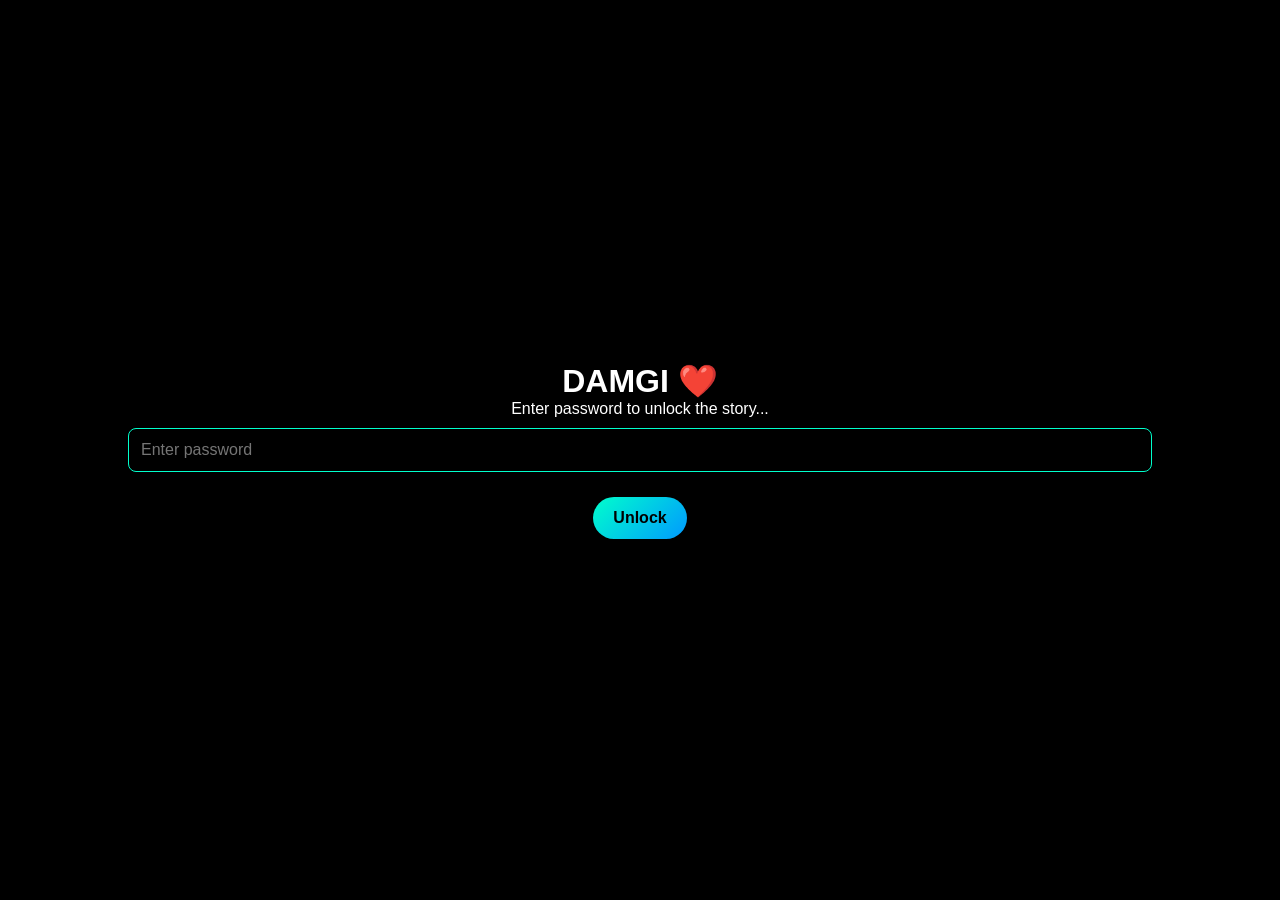
==== index.html @ 9e8d4cea "Add intro screen with title to index.html" ====
<!DOCTYPE html>
<html lang="en">
<head>
    <meta charset="UTF-8">

    <!-- 🔥 IMPORTANT FOR MOBILE -->
    <meta name="viewport" content="width=device-width, initial-scale=1.0">

    <title>DAMGI DAY ❤️</title>

    <link rel="stylesheet" href="style.css">
</head>
<div id="intro-screen">
    <h1>DAMGI ❤️</h1>
</div>
<body>

    <div class="section">

        <div class="container">

            <h1>DAMGI ❤️</h1>

            <p class="login-text">
                Enter password to unlock the story...
            </p>

            <input type="password" id="password" placeholder="Enter password">

            <button onclick="checkPassword()">Unlock</button>

            <p id="error"></p>

        </div>

    </div>

    <script src="script.js"></script>

</body>
</html>
---- style.css ----
/* ================= RESET ================= */
* {
    margin: 0;
    padding: 0;
    box-sizing: border-box;
}

/* ================= BODY ================= */
body {
    font-family: Arial, sans-serif;
    background: black;
    color: white;
    width: 100%;
    min-height: 100vh;
    overflow-x: hidden;
}

/* ================= SECTIONS ================= */
.section {
    min-height: 100vh;
    width: 100%;
    display: flex;
    justify-content: center;
    align-items: center;
}

/* ================= LOGIN PAGE ================= */
.container {
    width: 100%;
    height: 100vh; /* 🔥 full screen */
    display: flex;
    flex-direction: column;
    justify-content: center;
    align-items: center;

    background: url("https://res.cloudinary.com/dn0250gby/image/upload/v1775908260/artem-artemov-DVx3R5ulLtU-unsplash_n3tpuw.jpg") center/cover no-repeat;
    position: relative;
}

/* dark overlay */
.container::before {
    content: "";
    position: absolute;
    width: 100%;
    height: 100%;
    background: rgba(0,0,0,0.6);
    top: 0;
    left: 0;
}

.container * {
    position: relative;
    z-index: 1;
}

input {
    padding: 12px;
    margin: 10px 0;
    width: 80%;
    border-radius: 8px;
    border: 1px solid #00ffcc;
    background: black;
    color: white;
    font-size: 16px;
}

/* ================= BUTTON (PREMIUM STYLE) ================= */
button {
    margin-top: 15px;
    padding: 12px 20px;
    border-radius: 25px;
    border: none;
    background: linear-gradient(135deg, #00ffcc, #0099ff);
    color: black;
    font-weight: bold;
    font-size: 16px;
    cursor: pointer;
    transition: 0.3s;
}

button:hover {
    transform: scale(1.05);
    opacity: 0.9;
}

/* ================= HOME ================= */
.hero {
    width: 100%;
    min-height: 100vh;
    background: url("https://res.cloudinary.com/dn0250gby/image/upload/v1775908260/artem-artemov-DVx3R5ulLtU-unsplash_n3tpuw.jpg") center/cover no-repeat;
    display: flex;
    flex-direction: column;
    justify-content: center;
    padding: 30px;
    position: relative;
}

/* overlay */
.hero::before {
    content: "";
    position: absolute;
    width: 100%;
    height: 100%;
    background: rgba(0,0,0,0.6);
    top: 0;
    left: 0;
}

.hero * {
    position: relative;
    z-index: 1;
}

.hero h1 {
    font-size: 40px;
    color: #00ffcc;
}

.hero p {
    font-size: 18px;
    margin-top: 10px;
    max-width: 400px;
}

/* ================= STORY LIST ================= */
.chapter-list {
    width: 90%;
    max-width: 500px;
    margin-top: 20px;
}

.chapter-list button {
    width: 100%;
    margin: 10px 0;
    text-align: left;
    padding: 20px;
    border-radius: 12px;
    background: rgba(255,255,255,0.05);
    color: white;
    font-size: 16px;
}

/* ================= CHAPTER PAGE ================= */
#chapterPage {
    width: 100%;
    height: 100vh; /* 🔥 full screen */
    background: url("https://res.cloudinary.com/dn0250gby/image/upload/v1775908260/artem-artemov-DVx3R5ulLtU-unsplash_n3tpuw.jpg") center/cover no-repeat;
    background-size: cover;
    background-position: center;
    background-repeat: no-repeat;

    position: relative;
    display: flex;
    justify-content: center;
    align-items: center;
}

/* overlay */
#chapterPage::before {
    content: "";
    position: absolute;
    width: 100%;
    height: 100%;
    background: rgba(0,0,0,0.5);
}

/* content box */
.chapter-box {
    position: relative;
    z-index: 1;
    width: 90%;
    max-width: 600px;
    padding: 20px;
    text-align: center;

    background: rgba(0,0,0,0.4); /* 🔥 glass effect */
    border-radius: 10px;
}

/* title */
#chapterTitle {
    font-size: 26px;
    color: #00ffcc;
    margin-bottom: 10px;
}

/* text */
#chapterText {
    font-size: 18px;
    line-height: 1.8;
    white-space: pre-line;
    max-height: 70vh;
    overflow-y: auto;
    padding-right: 5px;
}

/* ================= BIRTHDAY ================= */
.card {
    width: 90%;
    max-width: 500px;
    background: #111;
    padding: 25px;
    border-radius: 12px;
}

.card h1 {
    color: #00ffcc;
    font-size: 28px;
}

.card p {
    font-size: 18px;
}

/* ================= MOBILE OPTIMIZATION ================= */
@media (max-width: 768px) {

    .hero h1 {
        font-size: 32px;
    }

    .hero p {
        font-size: 16px;
    }

    #chapterTitle {
        font-size: 22px;
    }

    #chapterText {
        font-size: 17px;
    }

    button {
        font-size: 15px;
    }
}

#story {
    min-height: 100vh;
    background: url("https://res.cloudinary.com/dn0250gby/image/upload/v1775893734/img2_durf24.jpg") center/cover no-repeat;
    position: relative;
    flex-direction: column;
}
#story::before {
    content: "";
    position: absolute;
    width: 100%;
    height: 100%;
    background: rgba(0,0,0,0.7);
    top: 0;
    left: 0;
}

#story * {
    position: relative;
    z-index: 1;
}
/* ===== CHAPTER GRID ===== */
.chapter-list {
    display: grid;
    grid-template-columns: repeat(auto-fit, minmax(160px, 1fr));
    gap: 15px;
    width: 90%;
    max-width: 700px;
    margin-top: 20px;
}

/* ===== NETFLIX CARD STYLE ===== */
.chapter-card {
    background: rgba(20,20,20,0.8);
    border-radius: 12px;
    padding: 15px;
    cursor: pointer;
    transition: 0.3s;
    border: 1px solid rgba(0,255,204,0.2);
    backdrop-filter: blur(6px);
}

.chapter-card h3 {
    color: #00ffcc;
    margin-bottom: 5px;
    font-size: 18px;
}

.chapter-card p {
    font-size: 13px;
    color: #ccc;
}

/* HOVER EFFECT (Netflix feel) */
.chapter-card:hover {
    transform: scale(1.05);
    background: rgba(0,255,204,0.1);
    border: 1px solid #00ffcc;
}

/* ===== GRID LAYOUT ===== */
.chapter-list {
    display: grid;
    grid-template-columns: repeat(auto-fit, minmax(180px, 1fr));
    gap: 18px;
    width: 95%;
    max-width: 900px;
    margin-top: 20px;
}

/* ===== CARD ===== */
.chapter-card {
    background: #111;
    border-radius: 14px;
    overflow: hidden;
    cursor: pointer;
    transition: 0.4s;
    position: relative;
    box-shadow: 0 10px 25px rgba(0,0,0,0.5);
}

/* IMAGE AREA */
.chapter-img {
    width: 100%;
    height: 140px;
    background-size: cover;
    background-position: center;
    transition: 0.5s;
}

/* TEXT AREA */
.chapter-info {
    padding: 12px;
}

.chapter-info h3 {
    color: #00ffcc;
    margin: 0;
    font-size: 16px;
}

.chapter-info p {
    font-size: 13px;
    color: #aaa;
    margin-top: 5px;
}

/* HOVER EFFECT (Netflix zoom feel) */
.chapter-card:hover {
    transform: scale(1.07);
    box-shadow: 0 15px 35px rgba(0,255,204,0.2);
}

.chapter-card:hover .chapter-img {
    transform: scale(1.1);
}

#story {
    background: linear-gradient(rgba(0,0,0,0.6), rgba(0,0,0,0.9)),
    url("https://res.cloudinary.com/dn0250gby/image/upload/v1775893734/img2_durf24.jpg");
    background-size: cover;
    background-position: center;
}

/* ===== INTRO SCREEN ===== */
#intro-screen {
    position: fixed;
    width: 100%;
    height: 100vh;
    background: black;
    display: flex;
    justify-content: center;
    align-items: center;
    z-index: 9999;
    animation: fadeOut 2.5s ease forwards;
    animation-delay: 2s;
    pointer-events: none;
}

#intro-screen h1 {
    color: #00ffcc;
    font-size: 40px;
    letter-spacing: 3px;
    animation: zoomIn 1.5s ease;
}

/* animations */
@keyframes zoomIn {
    from { transform: scale(0.5); opacity: 0; }
    to { transform: scale(1); opacity: 1; }
}

@keyframes fadeOut {
    to { opacity: 0; visibility: hidden; }
}


.section {
    animation: fadePage 0.6s ease;
}

@keyframes fadePage {
    from { opacity: 0; transform: translateY(10px); }
    to { opacity: 1; transform: translateY(0); }
}

.chapter-card {
    transition: all 0.4s ease;
}

.chapter-card:hover {
    transform: scale(1.08);
}

#chapterPage {
    transition: opacity 0.5s ease;
}

.hero, #story, #chapterPage {
    background-attachment: fixed;
}

body {
    position: relative;
    z-index: 1;
}

.container {
    position: relative;
    z-index: 2;
}
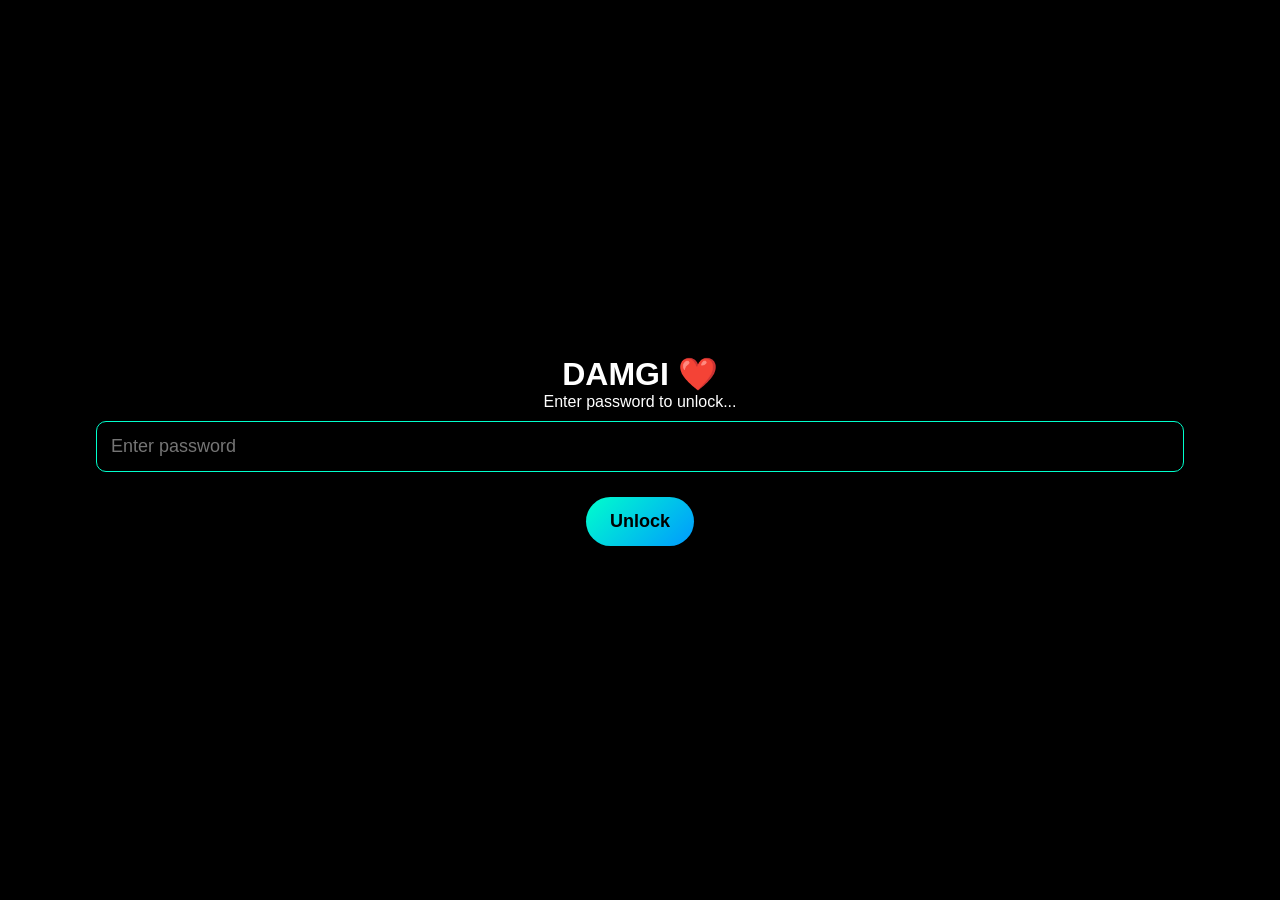
==== commit dea7d4a2: "Refactor HTML structure and update title" ====
--- a/index.html
+++ b/index.html
@@ -2,40 +2,21 @@
 <html lang="en">
 <head>
     <meta charset="UTF-8">
-
-    <!-- 🔥 IMPORTANT FOR MOBILE -->
-    <meta name="viewport" content="width=device-width, initial-scale=1.0">
-
-    <title>DAMGI DAY ❤️</title>
-
+    <title>DAMGI DAY❤️</title>
     <link rel="stylesheet" href="style.css">
 </head>
-<div id="intro-screen">
-    <h1>DAMGI ❤️</h1>
-</div>
 <body>
 
-    <div class="section">
+    <div class="container">
+        <h1>DAMGI ❤️</h1>
+        <p>Enter password to unlock...</p>
 
-        <div class="container">
+        <input type="password" id="password" placeholder="Enter password">
+        <button onclick="checkPassword()">Unlock</button>
 
-            <h1>DAMGI ❤️</h1>
-
-            <p class="login-text">
-                Enter password to unlock the story...
-            </p>
-
-            <input type="password" id="password" placeholder="Enter password">
-
-            <button onclick="checkPassword()">Unlock</button>
-
-            <p id="error"></p>
-
-        </div>
-
+        <p id="error"></p>
     </div>
 
     <script src="script.js"></script>
-
 </body>
 </html>
--- a/style.css
+++ b/style.css
@@ -27,7 +27,7 @@
 /* ================= LOGIN PAGE ================= */
 .container {
     width: 100%;
-    height: 100vh; /* 🔥 full screen */
+    height: 100vh;
     display: flex;
     flex-direction: column;
     justify-content: center;
@@ -37,15 +37,12 @@
     position: relative;
 }
 
-/* dark overlay */
 .container::before {
     content: "";
     position: absolute;
     width: 100%;
     height: 100%;
     background: rgba(0,0,0,0.6);
-    top: 0;
-    left: 0;
 }
 
 .container * {
@@ -54,33 +51,32 @@
 }
 
 input {
-    padding: 12px;
+    padding: 14px;
     margin: 10px 0;
-    width: 80%;
-    border-radius: 8px;
+    width: 85%;
+    border-radius: 10px;
     border: 1px solid #00ffcc;
     background: black;
     color: white;
-    font-size: 16px;
-}
-
-/* ================= BUTTON (PREMIUM STYLE) ================= */
+    font-size: 18px;
+}
+
+/* ================= BUTTON ================= */
 button {
     margin-top: 15px;
-    padding: 12px 20px;
+    padding: 14px 24px;
     border-radius: 25px;
     border: none;
     background: linear-gradient(135deg, #00ffcc, #0099ff);
     color: black;
     font-weight: bold;
-    font-size: 16px;
+    font-size: 18px;
     cursor: pointer;
     transition: 0.3s;
 }
 
 button:hover {
-    transform: scale(1.05);
-    opacity: 0.9;
+    transform: scale(1.06);
 }
 
 /* ================= HOME ================= */
@@ -91,19 +87,16 @@
     display: flex;
     flex-direction: column;
     justify-content: center;
-    padding: 30px;
-    position: relative;
-}
-
-/* overlay */
+    padding: 40px;
+    position: relative;
+}
+
 .hero::before {
     content: "";
     position: absolute;
     width: 100%;
     height: 100%;
-    background: rgba(0,0,0,0.6);
-    top: 0;
-    left: 0;
+    background: rgba(0,0,0,0.65);
 }
 
 .hero * {
@@ -112,317 +105,108 @@
 }
 
 .hero h1 {
-    font-size: 40px;
+    font-size: 52px;
     color: #00ffcc;
 }
 
 .hero p {
-    font-size: 18px;
-    margin-top: 10px;
-    max-width: 400px;
-}
-
-/* ================= STORY LIST ================= */
-.chapter-list {
-    width: 90%;
+    font-size: 22px;
+    margin-top: 12px;
     max-width: 500px;
-    margin-top: 20px;
-}
-
-.chapter-list button {
-    width: 100%;
-    margin: 10px 0;
-    text-align: left;
-    padding: 20px;
-    border-radius: 12px;
-    background: rgba(255,255,255,0.05);
-    color: white;
-    font-size: 16px;
-}
-
-/* ================= CHAPTER PAGE ================= */
-#chapterPage {
-    width: 100%;
-    height: 100vh; /* 🔥 full screen */
-    background: url("https://res.cloudinary.com/dn0250gby/image/upload/v1775908260/artem-artemov-DVx3R5ulLtU-unsplash_n3tpuw.jpg") center/cover no-repeat;
+}
+
+/* ================= STORY PAGE ================= */
+#story {
+    min-height: 100vh;
+    background:
+    linear-gradient(rgba(0,0,0,0.7), rgba(0,0,0,0.95)),
+    url("https://res.cloudinary.com/dn0250gby/image/upload/v1775893734/img2_durf24.jpg");
     background-size: cover;
     background-position: center;
-    background-repeat: no-repeat;
-
-    position: relative;
-    display: flex;
-    justify-content: center;
-    align-items: center;
-}
-
-/* overlay */
-#chapterPage::before {
-    content: "";
-    position: absolute;
-    width: 100%;
-    height: 100%;
-    background: rgba(0,0,0,0.5);
-}
-
-/* content box */
-.chapter-box {
-    position: relative;
-    z-index: 1;
-    width: 90%;
-    max-width: 600px;
+    flex-direction: column;
     padding: 20px;
-    text-align: center;
-
-    background: rgba(0,0,0,0.4); /* 🔥 glass effect */
-    border-radius: 10px;
-}
-
-/* title */
-#chapterTitle {
-    font-size: 26px;
-    color: #00ffcc;
-    margin-bottom: 10px;
-}
-
-/* text */
-#chapterText {
-    font-size: 18px;
-    line-height: 1.8;
-    white-space: pre-line;
-    max-height: 70vh;
-    overflow-y: auto;
-    padding-right: 5px;
-}
-
-/* ================= BIRTHDAY ================= */
-.card {
-    width: 90%;
-    max-width: 500px;
-    background: #111;
-    padding: 25px;
-    border-radius: 12px;
-}
-
-.card h1 {
-    color: #00ffcc;
-    font-size: 28px;
-}
-
-.card p {
-    font-size: 18px;
-}
-
-/* ================= MOBILE OPTIMIZATION ================= */
-@media (max-width: 768px) {
-
-    .hero h1 {
-        font-size: 32px;
-    }
-
-    .hero p {
-        font-size: 16px;
-    }
-
-    #chapterTitle {
-        font-size: 22px;
-    }
-
-    #chapterText {
-        font-size: 17px;
-    }
-
-    button {
-        font-size: 15px;
-    }
-}
-
-#story {
-    min-height: 100vh;
-    background: url("https://res.cloudinary.com/dn0250gby/image/upload/v1775893734/img2_durf24.jpg") center/cover no-repeat;
-    position: relative;
-    flex-direction: column;
-}
-#story::before {
-    content: "";
-    position: absolute;
-    width: 100%;
-    height: 100%;
-    background: rgba(0,0,0,0.7);
-    top: 0;
-    left: 0;
-}
-
-#story * {
-    position: relative;
-    z-index: 1;
-}
-/* ===== CHAPTER GRID ===== */
-.chapter-list {
-    display: grid;
-    grid-template-columns: repeat(auto-fit, minmax(160px, 1fr));
-    gap: 15px;
-    width: 90%;
-    max-width: 700px;
-    margin-top: 20px;
-}
-
-/* ===== NETFLIX CARD STYLE ===== */
-.chapter-card {
-    background: rgba(20,20,20,0.8);
-    border-radius: 12px;
-    padding: 15px;
-    cursor: pointer;
-    transition: 0.3s;
-    border: 1px solid rgba(0,255,204,0.2);
-    backdrop-filter: blur(6px);
-}
-
-.chapter-card h3 {
-    color: #00ffcc;
-    margin-bottom: 5px;
-    font-size: 18px;
-}
-
-.chapter-card p {
-    font-size: 13px;
-    color: #ccc;
-}
-
-/* HOVER EFFECT (Netflix feel) */
-.chapter-card:hover {
-    transform: scale(1.05);
-    background: rgba(0,255,204,0.1);
-    border: 1px solid #00ffcc;
-}
-
-/* ===== GRID LAYOUT ===== */
+}
+
+/* ================= NETFLIX GRID ================= */
 .chapter-list {
     display: grid;
     grid-template-columns: repeat(auto-fit, minmax(180px, 1fr));
     gap: 18px;
     width: 95%;
-    max-width: 900px;
+    max-width: 1000px;
     margin-top: 20px;
 }
 
-/* ===== CARD ===== */
+/* ================= CARD ================= */
 .chapter-card {
-    background: #111;
+    background: rgba(20,20,20,0.85);
     border-radius: 14px;
     overflow: hidden;
     cursor: pointer;
-    transition: 0.4s;
-    position: relative;
+    transition: 0.3s;
     box-shadow: 0 10px 25px rgba(0,0,0,0.5);
 }
 
-/* IMAGE AREA */
-.chapter-img {
-    width: 100%;
-    height: 140px;
-    background-size: cover;
-    background-position: center;
-    transition: 0.5s;
-}
-
-/* TEXT AREA */
-.chapter-info {
-    padding: 12px;
-}
-
-.chapter-info h3 {
-    color: #00ffcc;
-    margin: 0;
-    font-size: 16px;
-}
-
-.chapter-info p {
-    font-size: 13px;
-    color: #aaa;
-    margin-top: 5px;
-}
-
-/* HOVER EFFECT (Netflix zoom feel) */
 .chapter-card:hover {
     transform: scale(1.07);
     box-shadow: 0 15px 35px rgba(0,255,204,0.2);
 }
 
-.chapter-card:hover .chapter-img {
-    transform: scale(1.1);
-}
-
-#story {
-    background: linear-gradient(rgba(0,0,0,0.6), rgba(0,0,0,0.9)),
-    url("https://res.cloudinary.com/dn0250gby/image/upload/v1775893734/img2_durf24.jpg");
-    background-size: cover;
-    background-position: center;
-}
-
-/* ===== INTRO SCREEN ===== */
-#intro-screen {
-    position: fixed;
+/* ================= CHAPTER PAGE ================= */
+#chapterPage {
     width: 100%;
     height: 100vh;
-    background: black;
+    background: url("https://res.cloudinary.com/dn0250gby/image/upload/v1775908260/artem-artemov-DVx3R5ulLtU-unsplash_n3tpuw.jpg") center/cover no-repeat;
+    position: relative;
     display: flex;
     justify-content: center;
     align-items: center;
-    z-index: 9999;
-    animation: fadeOut 2.5s ease forwards;
-    animation-delay: 2s;
-    pointer-events: none;
-}
-
-#intro-screen h1 {
+}
+
+#chapterPage::before {
+    content: "";
+    position: absolute;
+    width: 100%;
+    height: 100%;
+    background: rgba(0,0,0,0.6);
+}
+
+.chapter-box {
+    position: relative;
+    z-index: 1;
+    width: 92%;
+    max-width: 700px;
+    padding: 25px;
+    background: rgba(0,0,0,0.45);
+    border-radius: 12px;
+}
+
+/* ================= TEXT SIZE FIX (IMPORTANT) ================= */
+#chapterTitle {
+    font-size: 30px;
     color: #00ffcc;
-    font-size: 40px;
-    letter-spacing: 3px;
-    animation: zoomIn 1.5s ease;
-}
-
-/* animations */
-@keyframes zoomIn {
-    from { transform: scale(0.5); opacity: 0; }
-    to { transform: scale(1); opacity: 1; }
-}
-
-@keyframes fadeOut {
-    to { opacity: 0; visibility: hidden; }
-}
-
-
-.section {
-    animation: fadePage 0.6s ease;
-}
-
-@keyframes fadePage {
-    from { opacity: 0; transform: translateY(10px); }
-    to { opacity: 1; transform: translateY(0); }
-}
-
-.chapter-card {
-    transition: all 0.4s ease;
-}
-
-.chapter-card:hover {
-    transform: scale(1.08);
-}
-
-#chapterPage {
-    transition: opacity 0.5s ease;
-}
-
-.hero, #story, #chapterPage {
-    background-attachment: fixed;
-}
-
-body {
-    position: relative;
-    z-index: 1;
-}
-
-.container {
-    position: relative;
-    z-index: 2;
-}
+}
+
+#chapterText {
+    font-size: 22px;   /* 🔥 BIG TEXT FIX */
+    line-height: 1.9;
+    white-space: pre-line;
+    max-height: 70vh;
+    overflow-y: auto;
+}
+
+/* ================= BIRTHDAY ================= */
+.card p {
+    font-size: 22px;
+}
+
+/* ================= MOBILE ================= */
+@media (max-width: 768px) {
+    .hero h1 { font-size: 38px; }
+    .hero p { font-size: 20px; }
+
+    #chapterText { font-size: 20px; }
+    #chapterTitle { font-size: 24px; }
+
+    button { font-size: 16px; }
+}
